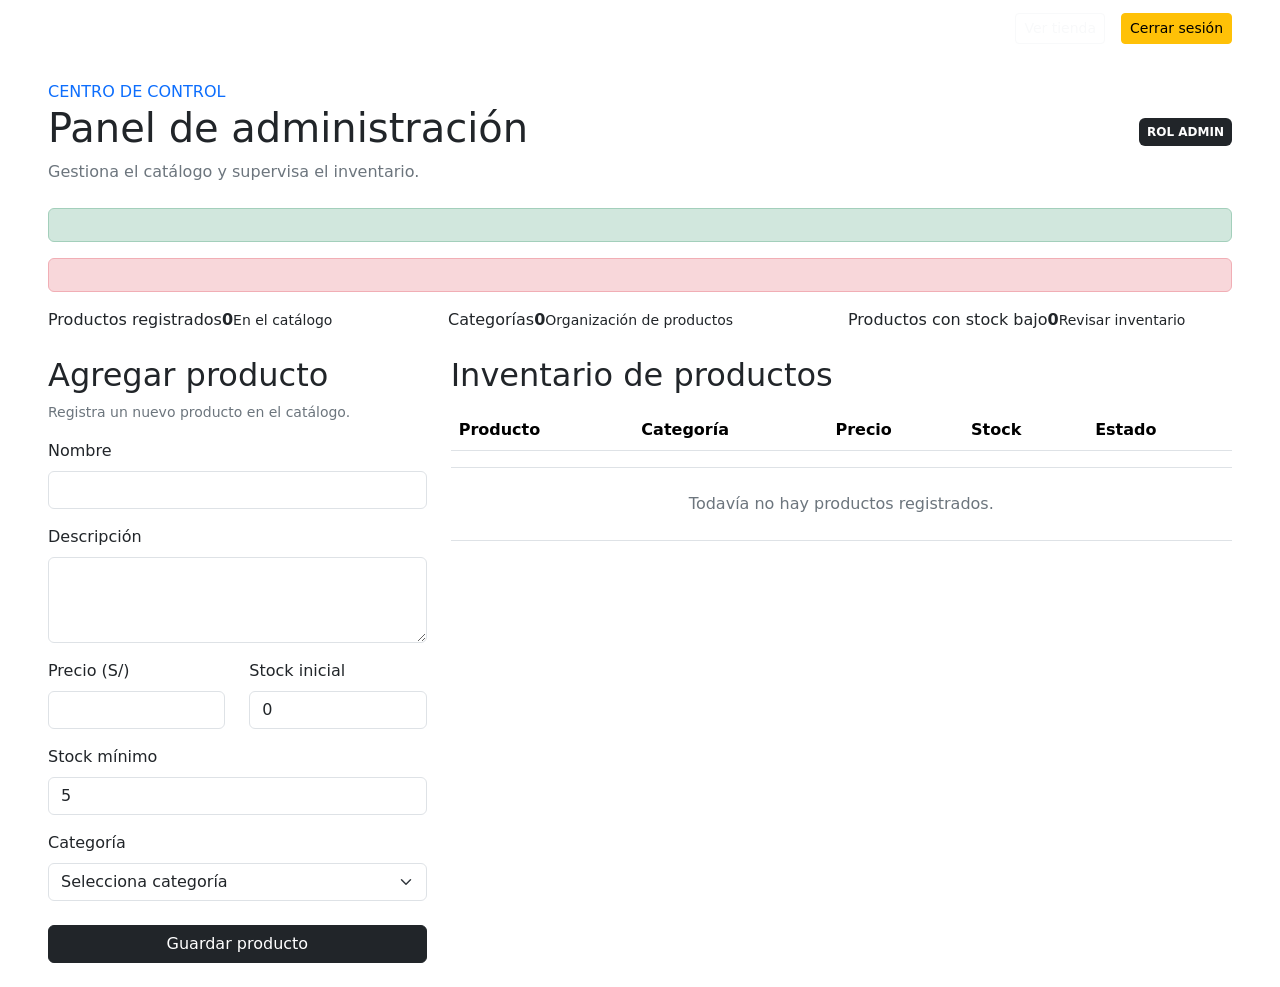
==== src/main/resources/templates/tienda/admin.html @ 374c53e1 "chore: preparar proyecto Tienda y evidencias GitHub" ====
<!doctype html><html lang="es" xmlns:th="http://www.thymeleaf.org"><head><meta charset="utf-8"><meta name="viewport" content="width=device-width, initial-scale=1"><title>Panel administrador | Tienda Integral</title><link href="https://cdn.jsdelivr.net/npm/bootstrap@5.3.3/dist/css/bootstrap.min.css" rel="stylesheet"><link rel="stylesheet" th:href="@{/css/tienda.css}"></head><body class="admin-bg"><nav class="navbar navbar-dark shop-nav"><div class="container-fluid px-lg-5"><a class="navbar-brand fw-bold" th:href="@{/}">TI<span>.</span> Administración</a><div class="d-flex align-items-center gap-3"><span class="text-white small" th:text="${usuario}"></span><a class="btn btn-outline-light btn-sm" th:href="@{/}">Ver tienda</a><a class="btn btn-warning btn-sm" th:href="@{/logout}">Cerrar sesión</a></div></div></nav><main class="container-fluid px-lg-5 py-4"><div class="d-flex justify-content-between align-items-center flex-wrap gap-3 mb-4"><div><span class="eyebrow text-primary">CENTRO DE CONTROL</span><h1 class="section-title">Panel de administración</h1><p class="text-secondary mb-0">Gestiona el catálogo y supervisa el inventario.</p></div><span class="badge text-bg-dark p-2">ROL ADMIN</span></div><div th:if="${mensaje}" class="alert alert-success" th:text="${mensaje}"></div><div th:if="${error}" class="alert alert-danger" th:text="${error}"></div><div class="row g-3 mb-4"><div class="col-md-4"><div class="metric-card"><span>Productos registrados</span><strong th:text="${#lists.size(productos)}">0</strong><small>En el catálogo</small></div></div><div class="col-md-4"><div class="metric-card"><span>Categorías</span><strong th:text="${#lists.size(categorias)}">0</strong><small>Organización de productos</small></div></div><div class="col-md-4"><div class="metric-card warning-metric"><span>Productos con stock bajo</span><strong th:text="${stockBajo}">0</strong><small>Revisar inventario</small></div></div></div><div class="row g-4"><div class="col-lg-4"><section class="admin-panel"><h2>Agregar producto</h2><p class="text-secondary small">Registra un nuevo producto en el catálogo.</p><form method="post" th:action="@{/tienda/admin/productos}"><label class="form-label">Nombre</label><input class="form-control mb-3" name="nombre" required maxlength="150"><label class="form-label">Descripción</label><textarea class="form-control mb-3" name="descripcion" rows="3"></textarea><div class="row"><div class="col-6"><label class="form-label">Precio (S/)</label><input class="form-control mb-3" type="number" name="precio" min="0" step="0.01" required></div><div class="col-6"><label class="form-label">Stock inicial</label><input class="form-control mb-3" type="number" name="stock" min="0" value="0" required></div></div><label class="form-label">Stock mínimo</label><input class="form-control mb-3" type="number" name="stockMinimo" min="0" value="5" required><label class="form-label">Categoría</label><select class="form-select mb-4" name="categoriaId" required><option value="">Selecciona categoría</option><option th:each="c : ${categorias}" th:if="${c.estado.name() == 'ACTIVO'}" th:value="${c.id}" th:text="${c.nombre}"></option></select><button class="btn btn-dark w-100">Guardar producto</button></form></section></div><div class="col-lg-8"><section class="admin-panel"><div class="d-flex justify-content-between align-items-center mb-3"><h2 class="mb-0">Inventario de productos</h2><span class="text-secondary small" th:text="|${#lists.size(productos)} registros|"></span></div><div class="table-responsive"><table class="table align-middle"><thead><tr><th>Producto</th><th>Categoría</th><th>Precio</th><th>Stock</th><th>Estado</th></tr></thead><tbody><tr th:each="p : ${productos}"><td><strong th:text="${p.nombre}"></strong><div class="small text-secondary" th:text="${p.descripcion}"></div></td><td th:text="${p.categoria.nombre}"></td><td th:text="|S/ ${#numbers.formatDecimal(p.precio,1,2)}|"></td><td><span th:class="${p.stock <= p.stockMinimo ? 'badge text-bg-warning' : 'badge text-bg-light'}" th:text="${p.stock}"></span></td><td><span th:class="${p.estado.name() == 'ACTIVO' ? 'badge text-bg-success' : 'badge text-bg-secondary'}" th:text="${p.estado}"></span></td></tr><tr th:if="${#lists.isEmpty(productos)}"><td colspan="5" class="text-center text-secondary py-4">Todavía no hay productos registrados.</td></tr></tbody></table></div></section></div></div></main></body></html>
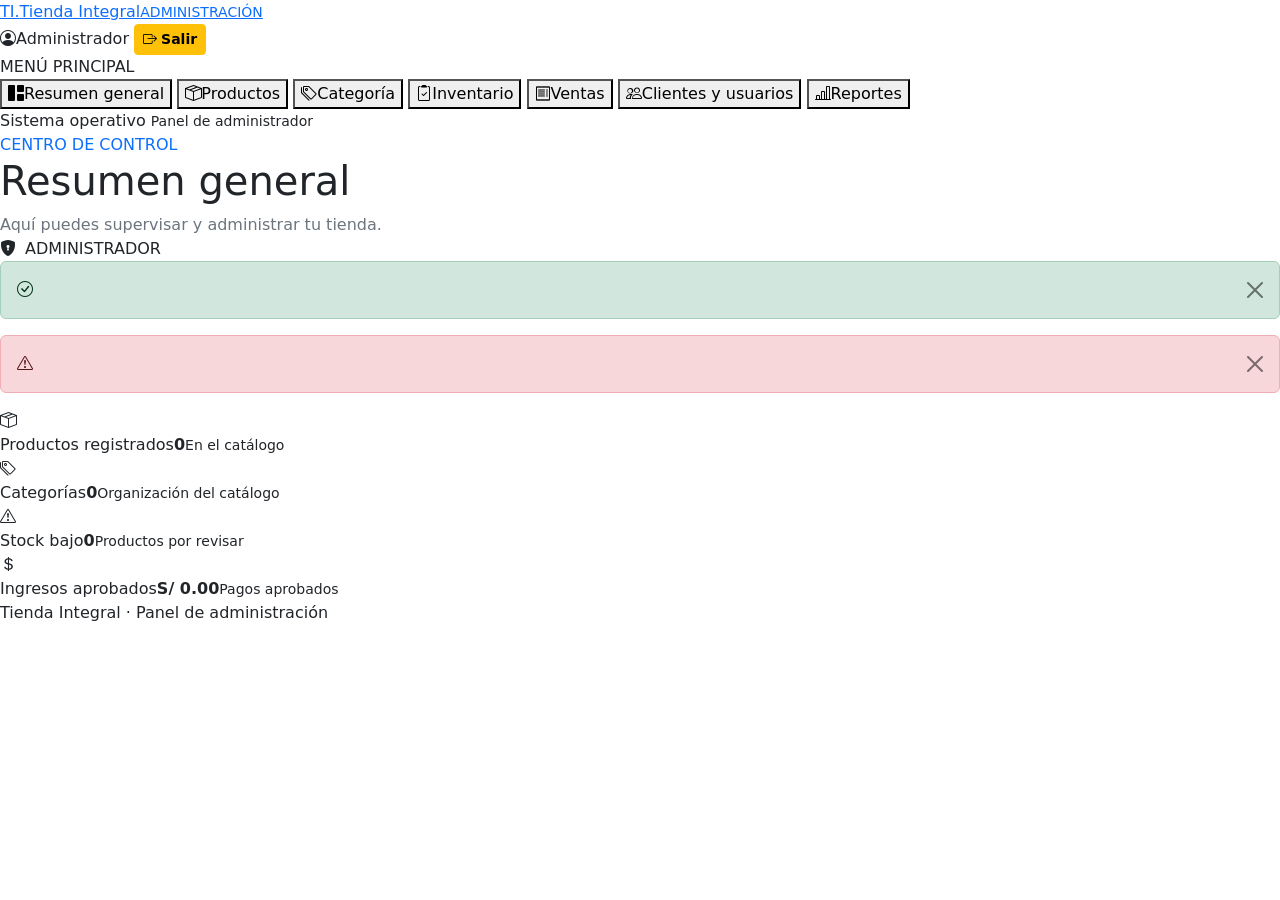
==== commit 28951041: "feat: integrar avances 1 2 y 3 de herramientas de desarrollo" ====
--- a/src/main/resources/templates/tienda/admin.html
+++ b/src/main/resources/templates/tienda/admin.html
@@ -1 +1,155 @@
-<!doctype html><html lang="es" xmlns:th="http://www.thymeleaf.org"><head><meta charset="utf-8"><meta name="viewport" content="width=device-width, initial-scale=1"><title>Panel administrador | Tienda Integral</title><link href="https://cdn.jsdelivr.net/npm/bootstrap@5.3.3/dist/css/bootstrap.min.css" rel="stylesheet"><link rel="stylesheet" th:href="@{/css/tienda.css}"></head><body class="admin-bg"><nav class="navbar navbar-dark shop-nav"><div class="container-fluid px-lg-5"><a class="navbar-brand fw-bold" th:href="@{/}">TI<span>.</span> Administración</a><div class="d-flex align-items-center gap-3"><span class="text-white small" th:text="${usuario}"></span><a class="btn btn-outline-light btn-sm" th:href="@{/}">Ver tienda</a><a class="btn btn-warning btn-sm" th:href="@{/logout}">Cerrar sesión</a></div></div></nav><main class="container-fluid px-lg-5 py-4"><div class="d-flex justify-content-between align-items-center flex-wrap gap-3 mb-4"><div><span class="eyebrow text-primary">CENTRO DE CONTROL</span><h1 class="section-title">Panel de administración</h1><p class="text-secondary mb-0">Gestiona el catálogo y supervisa el inventario.</p></div><span class="badge text-bg-dark p-2">ROL ADMIN</span></div><div th:if="${mensaje}" class="alert alert-success" th:text="${mensaje}"></div><div th:if="${error}" class="alert alert-danger" th:text="${error}"></div><div class="row g-3 mb-4"><div class="col-md-4"><div class="metric-card"><span>Productos registrados</span><strong th:text="${#lists.size(productos)}">0</strong><small>En el catálogo</small></div></div><div class="col-md-4"><div class="metric-card"><span>Categorías</span><strong th:text="${#lists.size(categorias)}">0</strong><small>Organización de productos</small></div></div><div class="col-md-4"><div class="metric-card warning-metric"><span>Productos con stock bajo</span><strong th:text="${stockBajo}">0</strong><small>Revisar inventario</small></div></div></div><div class="row g-4"><div class="col-lg-4"><section class="admin-panel"><h2>Agregar producto</h2><p class="text-secondary small">Registra un nuevo producto en el catálogo.</p><form method="post" th:action="@{/tienda/admin/productos}"><label class="form-label">Nombre</label><input class="form-control mb-3" name="nombre" required maxlength="150"><label class="form-label">Descripción</label><textarea class="form-control mb-3" name="descripcion" rows="3"></textarea><div class="row"><div class="col-6"><label class="form-label">Precio (S/)</label><input class="form-control mb-3" type="number" name="precio" min="0" step="0.01" required></div><div class="col-6"><label class="form-label">Stock inicial</label><input class="form-control mb-3" type="number" name="stock" min="0" value="0" required></div></div><label class="form-label">Stock mínimo</label><input class="form-control mb-3" type="number" name="stockMinimo" min="0" value="5" required><label class="form-label">Categoría</label><select class="form-select mb-4" name="categoriaId" required><option value="">Selecciona categoría</option><option th:each="c : ${categorias}" th:if="${c.estado.name() == 'ACTIVO'}" th:value="${c.id}" th:text="${c.nombre}"></option></select><button class="btn btn-dark w-100">Guardar producto</button></form></section></div><div class="col-lg-8"><section class="admin-panel"><div class="d-flex justify-content-between align-items-center mb-3"><h2 class="mb-0">Inventario de productos</h2><span class="text-secondary small" th:text="|${#lists.size(productos)} registros|"></span></div><div class="table-responsive"><table class="table align-middle"><thead><tr><th>Producto</th><th>Categoría</th><th>Precio</th><th>Stock</th><th>Estado</th></tr></thead><tbody><tr th:each="p : ${productos}"><td><strong th:text="${p.nombre}"></strong><div class="small text-secondary" th:text="${p.descripcion}"></div></td><td th:text="${p.categoria.nombre}"></td><td th:text="|S/ ${#numbers.formatDecimal(p.precio,1,2)}|"></td><td><span th:class="${p.stock <= p.stockMinimo ? 'badge text-bg-warning' : 'badge text-bg-light'}" th:text="${p.stock}"></span></td><td><span th:class="${p.estado.name() == 'ACTIVO' ? 'badge text-bg-success' : 'badge text-bg-secondary'}" th:text="${p.estado}"></span></td></tr><tr th:if="${#lists.isEmpty(productos)}"><td colspan="5" class="text-center text-secondary py-4">Todavía no hay productos registrados.</td></tr></tbody></table></div></section></div></div></main></body></html>
+<!doctype html>
+<html lang="es" xmlns:th="http://www.thymeleaf.org">
+<head>
+  <meta charset="utf-8"><meta name="viewport" content="width=device-width, initial-scale=1">
+  <title>Administración | Tienda Integral</title>
+  <link href="https://cdn.jsdelivr.net/npm/bootstrap@5.3.3/dist/css/bootstrap.min.css" rel="stylesheet">
+  <link rel="stylesheet" th:href="@{/css/tienda.css}">
+  <link rel="stylesheet" href="https://cdn.jsdelivr.net/npm/bootstrap-icons@1.11.3/font/bootstrap-icons.min.css">
+</head>
+<body class="admin-bg admin-layout">
+<header class="admin-topbar">
+  <a class="admin-brand" th:href="@{/}"><span class="brand-mark">TI.</span><span>Tienda Integral<small>ADMINISTRACIÓN</small></span></a>
+  <div class="admin-top-actions">
+    <span class="admin-user"><i class="bi bi-person-circle"></i><span th:text="${usuario}">Administrador</span></span>
+    <a class="btn btn-warning btn-sm fw-bold" th:href="@{/logout}"><i class="bi bi-box-arrow-right me-1"></i>Salir</a>
+  </div>
+</header>
+<div class="admin-shell">
+  <aside class="admin-sidebar" aria-label="Menú de administración">
+    <div class="sidebar-caption">MENÚ PRINCIPAL</div>
+    <nav class="sidebar-nav">
+      <button type="button" class="sidebar-link active" data-view="inicio"><i class="bi bi-grid-1x2-fill"></i>Resumen general</button>
+      <button type="button" class="sidebar-link" data-view="productos"><i class="bi bi-box-seam"></i>Productos</button>
+      <button type="button" class="sidebar-link" data-view="categorias"><i class="bi bi-tags"></i>Categoría</button>
+      <button type="button" class="sidebar-link" data-view="inventario"><i class="bi bi-clipboard2-check"></i>Inventario</button>
+      <button type="button" class="sidebar-link" data-view="ventas"><i class="bi bi-receipt"></i>Ventas</button>
+      <button type="button" class="sidebar-link" data-view="clientes"><i class="bi bi-people"></i>Clientes y usuarios</button>
+      <button type="button" class="sidebar-link" data-view="reportes"><i class="bi bi-bar-chart-line"></i>Reportes</button>
+    </nav>
+    <div class="sidebar-footer"><span class="sidebar-status"></span> Sistema operativo <small>Panel de administrador</small></div>
+  </aside>
+
+  <main class="admin-main">
+    <section class="admin-view active" id="vista-inicio" data-page="inicio">
+    <div class="admin-welcome">
+      <div><span class="eyebrow text-primary">CENTRO DE CONTROL</span><h1 class="section-title">Resumen general</h1><p class="text-secondary mb-0">Aquí puedes supervisar y administrar tu tienda.</p></div>
+      <span class="admin-role"><i class="bi bi-shield-lock-fill me-1"></i> ADMINISTRADOR</span>
+    </div>
+    <div th:if="${mensaje}" class="alert alert-success alert-dismissible fade show" role="alert"><i class="bi bi-check-circle me-2"></i><span th:text="${mensaje}"></span><button type="button" class="btn-close" data-bs-dismiss="alert" aria-label="Cerrar"></button></div>
+    <div th:if="${error}" class="alert alert-danger alert-dismissible fade show" role="alert"><i class="bi bi-exclamation-triangle me-2"></i><span th:text="${error}"></span><button type="button" class="btn-close" data-bs-dismiss="alert" aria-label="Cerrar"></button></div>
+
+    <section class="admin-stats" aria-label="Indicadores principales">
+      <article class="stat-card"><div class="stat-icon blue"><i class="bi bi-box-seam"></i></div><div><span>Productos registrados</span><strong th:text="${#lists.size(productos)}">0</strong><small>En el catálogo</small></div></article>
+      <article class="stat-card"><div class="stat-icon violet"><i class="bi bi-tags"></i></div><div><span>Categorías</span><strong th:text="${#lists.size(categorias)}">0</strong><small>Organización del catálogo</small></div></article>
+      <article class="stat-card"><div class="stat-icon orange"><i class="bi bi-exclamation-triangle"></i></div><div><span>Stock bajo</span><strong th:text="${stockBajo}">0</strong><small>Productos por revisar</small></div></article>
+      <article class="stat-card"><div class="stat-icon green"><i class="bi bi-currency-dollar"></i></div><div><span>Ingresos aprobados</span><strong class="stat-money" th:text="|S/ ${#numbers.formatDecimal(ingresos,1,2)}|">S/ 0.00</strong><small>Pagos aprobados</small></div></article>
+    </section>
+
+    </section>
+
+    <section class="admin-view" id="vista-productos" data-page="productos">
+    <section class="admin-section" id="productos">
+      <div class="section-heading"><div><span class="section-kicker">CATÁLOGO</span><h2>Gestión de productos</h2><p>Registra productos y consulta los que ya están en tu tienda.</p></div><span class="section-count" th:text="|${#lists.size(productos)} productos|"></span></div>
+      <div class="admin-content-grid">
+        <div class="admin-card product-form-card"><div class="card-heading"><span class="card-heading-icon"><i class="bi bi-plus-lg"></i></span><div><h3>Agregar producto</h3><p>Completa los datos del nuevo producto.</p></div></div>
+          <form method="post" th:action="@{/tienda/admin/productos}" class="admin-form">
+            <label class="form-label" for="nombre">Nombre del producto</label><input id="nombre" class="form-control" name="nombre" required maxlength="150" placeholder="Ej. Arroz extra 5 kg">
+            <label class="form-label" for="descripcion">Descripción</label><textarea id="descripcion" class="form-control" name="descripcion" rows="2" maxlength="1000" placeholder="Descripción breve"></textarea>
+            <div class="row g-2"><div class="col-6"><label class="form-label" for="precio">Precio (S/)</label><input id="precio" class="form-control" type="number" name="precio" min="0.01" step="0.01" required placeholder="0.00"></div><div class="col-6"><label class="form-label" for="stock">Stock inicial</label><input id="stock" class="form-control" type="number" name="stock" min="0" value="0" required></div></div>
+            <label class="form-label" for="stockMinimo">Stock mínimo</label><input id="stockMinimo" class="form-control" type="number" name="stockMinimo" min="0" value="5" required>
+            <label class="form-label" for="categoriaId">Categoría</label><select id="categoriaId" class="form-select" name="categoriaId" required><option value="">Selecciona una categoría</option><option th:each="c : ${categorias}" th:if="${c.estado.name() == 'ACTIVO'}" th:value="${c.id}" th:text="${c.nombre}"></option></select>
+            <button class="btn btn-admin-primary w-100" type="submit"><i class="bi bi-save me-2"></i>Guardar producto</button>
+          </form>
+        </div>
+        <div class="admin-card table-card"><div class="card-heading"><span class="card-heading-icon blue-bg"><i class="bi bi-list-ul"></i></span><div><h3>Listado de productos</h3><p>Estado y disponibilidad del catálogo.</p></div></div>
+          <div class="table-responsive"><table class="table admin-table align-middle"><thead><tr><th>Producto</th><th>Categoría</th><th>Precio</th><th>Stock</th><th>Estado</th></tr></thead><tbody>
+            <tr th:each="p : ${productos}"><td><strong th:text="${p.nombre}"></strong><small class="d-block text-secondary text-truncate product-desc" th:text="${p.descripcion}"></small></td><td th:text="${p.categoria.nombre}"></td><td class="fw-semibold" th:text="|S/ ${#numbers.formatDecimal(p.precio,1,2)}|"></td><td><span th:class="${p.stock <= p.stockMinimo ? 'status-pill warning' : 'status-pill success'}" th:text="${p.stock}"></span></td><td><span th:class="${p.estado.name() == 'ACTIVO' ? 'status-pill success' : 'status-pill neutral'}" th:text="${p.estado}"></span></td></tr>
+            <tr th:if="${#lists.isEmpty(productos)}"><td colspan="5" class="empty-table">No hay productos registrados.</td></tr>
+          </tbody></table></div>
+        </div>
+      </div>
+    </section>
+
+    </section>
+
+    <section class="admin-view" id="vista-categorias" data-page="categorias">
+    <section class="admin-section" id="categorias">
+      <div class="section-heading"><div><span class="section-kicker">ORGANIZACIÓN</span><h2>Categorías</h2><p>Clasifica los productos de tu catálogo.</p></div></div>
+      <div class="admin-content-grid category-grid">
+        <div class="admin-card"><div class="card-heading"><span class="card-heading-icon"><i class="bi bi-folder-plus"></i></span><div><h3>Nueva categoría</h3><p>Agrega una categoría al catálogo.</p></div></div>
+          <form method="post" th:action="@{/tienda/admin/categorias}" class="admin-form"><label class="form-label" for="categoriaNombre">Nombre</label><input id="categoriaNombre" class="form-control" name="nombre" maxlength="100" required placeholder="Ej. Bebidas"><label class="form-label" for="categoriaDescripcion">Descripción</label><textarea id="categoriaDescripcion" class="form-control" name="descripcion" rows="3" maxlength="500" placeholder="Descripción opcional"></textarea><button class="btn btn-admin-primary w-100" type="submit"><i class="bi bi-plus-circle me-2"></i>Crear categoría</button></form>
+        </div>
+        <div class="admin-card table-card"><div class="card-heading"><span class="card-heading-icon blue-bg"><i class="bi bi-tags"></i></span><div><h3>Categorías registradas</h3><p>Listado de categorías disponibles.</p></div></div><div class="table-responsive"><table class="table admin-table align-middle"><thead><tr><th>Nombre</th><th>Descripción</th><th>Estado</th></tr></thead><tbody><tr th:each="c : ${categorias}"><td class="fw-semibold" th:text="${c.nombre}"></td><td th:text="${c.descripcion != null && !c.descripcion.isBlank() ? c.descripcion : '—'}"></td><td><span th:class="${c.estado.name() == 'ACTIVO' ? 'status-pill success' : 'status-pill neutral'}" th:text="${c.estado}"></span></td></tr><tr th:if="${#lists.isEmpty(categorias)}"><td colspan="3" class="empty-table">No hay categorías registradas.</td></tr></tbody></table></div></div>
+      </div>
+    </section>
+
+    </section>
+
+    <section class="admin-view" id="vista-inventario" data-page="inventario">
+    <section class="admin-section" id="inventario">
+      <div class="section-heading"><div><span class="section-kicker">CONTROL DE EXISTENCIAS</span><h2>Inventario y alertas</h2><p>Productos que necesitan reposición según su stock mínimo.</p></div><span class="section-count warning-count" th:text="|${stockBajo} alertas|"></span></div>
+      <div class="admin-card table-card"><div class="table-responsive"><table class="table admin-table align-middle"><thead><tr><th>Producto</th><th>Stock actual</th><th>Stock mínimo</th><th>Diferencia</th><th>Estado</th></tr></thead><tbody><tr th:each="p : ${productos}" th:if="${p.stock <= p.stockMinimo}"><td class="fw-semibold" th:text="${p.nombre}"></td><td th:text="${p.stock}"></td><td th:text="${p.stockMinimo}"></td><td th:text="${p.stockMinimo - p.stock}"></td><td><span class="status-pill warning">Reponer</span></td></tr><tr th:if="${stockBajo == 0}"><td colspan="5" class="empty-table"><i class="bi bi-check-circle text-success me-2"></i>No hay productos con stock bajo.</td></tr></tbody></table></div></div>
+    </section>
+
+    </section>
+
+    <section class="admin-view" id="vista-ventas" data-page="ventas">
+    <section class="admin-section" id="ventas">
+      <div class="section-heading"><div><span class="section-kicker">MOVIMIENTO COMERCIAL</span><h2>Ventas</h2><p>Consulta los pedidos registrados en el sistema.</p></div><span class="section-count" th:text="|${totalVentas} ventas|"></span></div>
+      <div class="admin-card table-card"><div class="table-responsive"><table class="table admin-table align-middle"><thead><tr><th>N.º</th><th>Cliente</th><th>Fecha</th><th>Total</th><th>Estado</th></tr></thead><tbody><tr th:each="v : ${ventas}"><td class="fw-semibold" th:text="|#${v.id}|"></td><td th:text="|${v.cliente.nombres} ${v.cliente.apellidos}|"></td><td th:text="${v.fecha}"></td><td class="fw-semibold" th:text="|S/ ${#numbers.formatDecimal(v.total,1,2)}|"></td><td><span class="status-pill neutral" th:text="${v.estado}"></span></td></tr><tr th:if="${#lists.isEmpty(ventas)}"><td colspan="5" class="empty-table">Todavía no hay ventas registradas.</td></tr></tbody></table></div></div>
+    </section>
+
+    </section>
+
+    <section class="admin-view" id="vista-clientes" data-page="clientes">
+    <section class="admin-section" id="clientes">
+      <div class="section-heading"><div><span class="section-kicker">PERSONAS</span><h2>Clientes y usuarios</h2><p>Consulta las cuentas y fichas de clientes registradas.</p></div></div>
+      <div class="admin-content-grid">
+        <div class="admin-card table-card"><div class="card-heading"><span class="card-heading-icon blue-bg"><i class="bi bi-people"></i></span><div><h3>Clientes</h3><p th:text="|${#lists.size(clientes)} registros|"></p></div></div><div class="table-responsive"><table class="table admin-table align-middle"><thead><tr><th>Nombre</th><th>Documento</th><th>Correo</th><th>Estado</th></tr></thead><tbody><tr th:each="c : ${clientes}"><td class="fw-semibold" th:text="|${c.nombres} ${c.apellidos}|"></td><td th:text="${c.documento}"></td><td th:text="${c.correo}"></td><td><span class="status-pill success" th:text="${c.estado}"></span></td></tr><tr th:if="${#lists.isEmpty(clientes)}"><td colspan="4" class="empty-table">No hay clientes registrados.</td></tr></tbody></table></div></div>
+        <div class="admin-card table-card"><div class="card-heading"><span class="card-heading-icon blue-bg"><i class="bi bi-person-badge"></i></span><div><h3>Cuentas de acceso</h3><p th:text="|${#lists.size(usuarios)} usuarios|"></p></div></div><div class="table-responsive"><table class="table admin-table align-middle"><thead><tr><th>Usuario</th><th>Correo</th><th>Rol</th><th>Estado</th></tr></thead><tbody><tr th:each="u : ${usuarios}"><td class="fw-semibold" th:text="${u.username}"></td><td th:text="${u.correo}"></td><td><span class="status-pill neutral" th:text="${u.rol}"></span></td><td><span th:class="${u.estado.name() == 'ACTIVO' ? 'status-pill success' : 'status-pill warning'}" th:text="${u.estado}"></span></td></tr><tr th:if="${#lists.isEmpty(usuarios)}"><td colspan="4" class="empty-table">No hay usuarios registrados.</td></tr></tbody></table></div><p class="read-only-note"><i class="bi bi-info-circle me-1"></i>La administración de roles y cuentas no está habilitada desde esta pantalla.</p></div>
+      </div>
+    </section>
+
+    </section>
+
+
+
+    </section>
+
+    <section class="admin-view" id="vista-reportes" data-page="reportes">
+    <section class="admin-section" id="reportes">
+      <div class="section-heading"><div><span class="section-kicker">RESUMEN DEL NEGOCIO</span><h2>Reportes</h2><p>Indicadores calculados con la información registrada.</p></div></div>
+      <div class="report-grid"><article class="report-card"><i class="bi bi-receipt"></i><span>Ventas registradas</span><strong th:text="${totalVentas}">0</strong><small>Pedidos en el sistema</small></article><article class="report-card"><i class="bi bi-cash-stack"></i><span>Ingresos por pagos aprobados</span><strong th:text="|S/ ${#numbers.formatDecimal(ingresos,1,2)}|">S/ 0.00</strong><small>No incluye pagos pendientes o rechazados</small></article><article class="report-card"><i class="bi bi-boxes"></i><span>Productos en catálogo</span><strong th:text="${#lists.size(productos)}">0</strong><small>Activos e inactivos</small></article><article class="report-card"><i class="bi bi-exclamation-circle"></i><span>Alertas de inventario</span><strong th:text="${stockBajo}">0</strong><small>Stock igual o menor al mínimo</small></article></div>
+      <p class="report-disclaimer"><i class="bi bi-info-circle me-1"></i>Los importes corresponden a pagos aprobados registrados; no representan necesariamente ventas netas ni utilidad.</p>
+    </section>
+    </section>
+
+    <footer class="admin-footer">Tienda Integral <span>·</span> Panel de administración</footer>
+  </main>
+</div>
+<script src="https://cdn.jsdelivr.net/npm/bootstrap@5.3.3/dist/js/bootstrap.bundle.min.js"></script>
+<script>
+  // Muestra un único módulo a la vez, sin apilar secciones verticalmente.
+  const viewButtons = document.querySelectorAll('.sidebar-link[data-view]');
+  const views = document.querySelectorAll('.admin-view[data-page]');
+  function showAdminView(name, updateHistory = true) {
+    views.forEach(view => {
+      const selected = view.dataset.page === name;
+      view.classList.toggle('active', selected);
+      view.hidden = !selected;
+    });
+    viewButtons.forEach(button => {
+      const selected = button.dataset.view === name;
+      button.classList.toggle('active', selected);
+      button.setAttribute('aria-current', selected ? 'page' : 'false');
+    });
+    if (updateHistory) history.replaceState(null, '', '#' + name);
+    window.scrollTo({ top: 0, behavior: 'smooth' });
+  }
+  viewButtons.forEach(button => button.addEventListener('click', () => showAdminView(button.dataset.view)));
+  const requested = location.hash.slice(1);
+  showAdminView([...views].some(view => view.dataset.page === requested) ? requested : 'inicio', false);
+</script>
+</body>
+</html>
